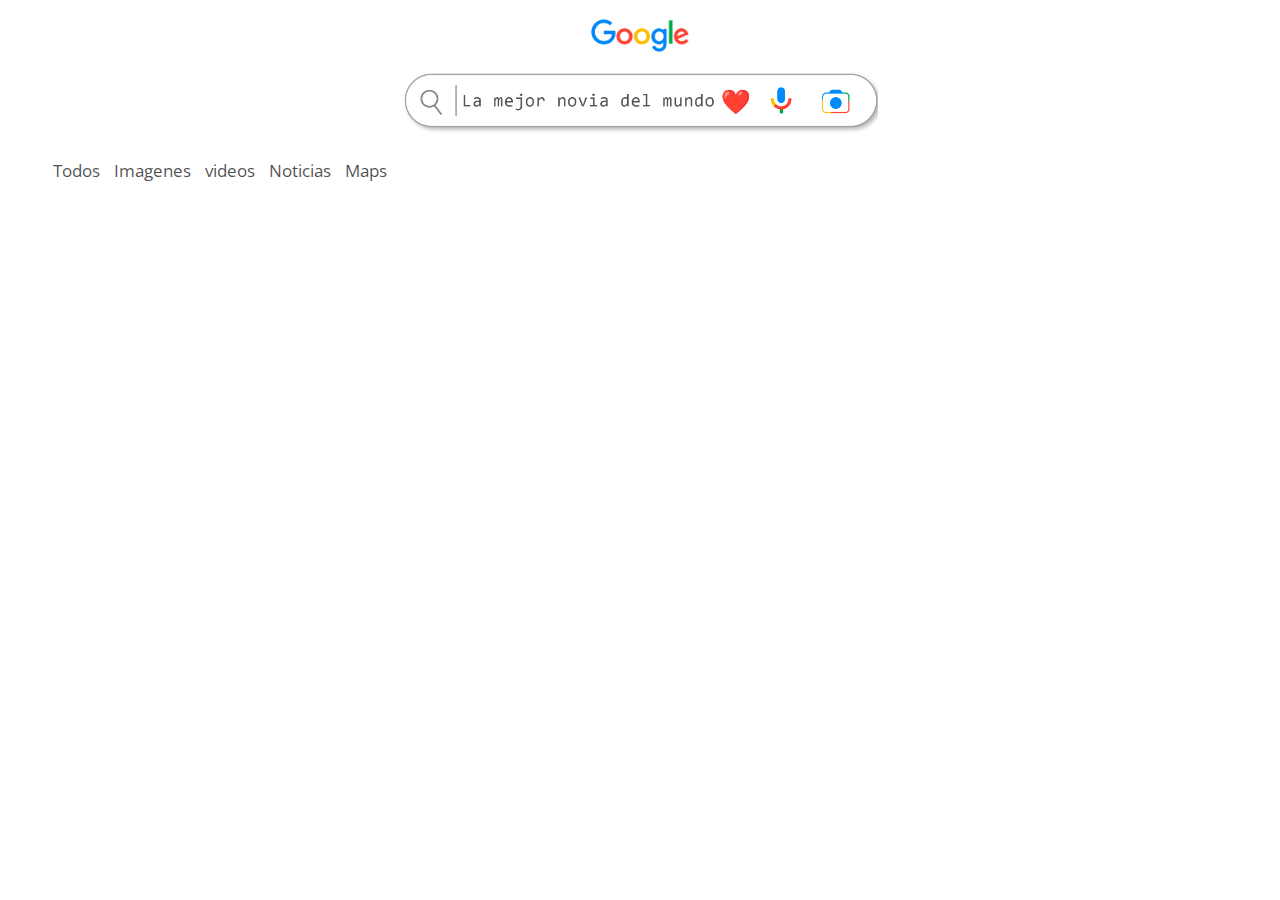
==== pages/videos.html @ eec00a5d "segundo commit" ====
<!DOCTYPE html>
<html lang="es">
<head>
    <meta charset="UTF-8">
    <meta name="viewport" content="width=device-width, initial-scale=1.0">
    <title>videos</title>

    <!--CSS-->
    <link rel="stylesheet" href="../css/main.css">
    <!--Fin CSS-->

    <!--fuentes-->
    <link rel="preconnect" href="https://fonts.googleapis.com">
    <link rel="preconnect" href="https://fonts.gstatic.com" crossorigin>
    <link href="https://fonts.googleapis.com/css2?family=Encode+Sans:wght@100;200;300;400;500;600;700;800;900&family=Open+Sans:ital,wght@0,300;0,400;0,500;0,600;0,700;0,800;1,300;1,400;1,500;1,600;1,700;1,800&display=swap" rel="stylesheet">
    <!--Fin fuentes-->
</head>
<body>
    <header>
        <div>
            <div class="logo-google">
                <img src="..//assets/logo-Google.png" id="logo-google">
            </div>

            <div class="buscador-google">
                <img src="../assets/buscador.png" id="buscador-google">
            </div>

            <div class="secciones-google">
                <ul>
                    <li><a>Todos</a></li>
                    <li><a href="../index.html">Imagenes</a></li>
                    <li><a href="../pages/videos.html">videos</a></li>
                    <li><a>Noticias</a></li>
                    <li><a>Maps</a></li>
                </ul>
            </div>
        </div>
    </header>
</body>
</html>
---- css/main.css ----
/* Imports */
.section-imagenes {
  text-align: center;
  justify-content: center;
  width: 100%;
  display: grid;
  grid-template-columns: repeat(2, 0.5fr);
  grid-gap: 3px;
}
.section-imagenes #img1 {
  height: 290px;
}
.section-imagenes #img5 {
  height: 190px;
}
.section-imagenes #img2 {
  height: 166px;
}
.section-imagenes #img6 {
  height: 166px;
}
.section-imagenes #img4 {
  height: 190px;
}
.section-imagenes #img3 {
  height: 290px;
}

.secciones-google a:active {
  color: black;
  text-decoration: underline;
}

* {
  background-color: #ffffff;
  font-family: "Encode Sans", sans-serif;
  font-family: "Open Sans", sans-serif;
}

header {
  height: 20%;
}
header .logo-google {
  text-align: center;
}
header .logo-google #logo-google {
  height: 55px;
}
header .buscador-google {
  text-align: center;
}
header .buscador-google #buscador-google {
  height: 70px;
}
header .secciones-google ul {
  justify-content: center;
}
header .secciones-google ul li {
  list-style: none;
  display: inline;
}
header .secciones-google ul li a {
  color: hwb(0 0% 100%/0.7);
  text-decoration: none;
  font-size: 17px;
  padding: 0 5px;
}

/*# sourceMappingURL=main.css.map */
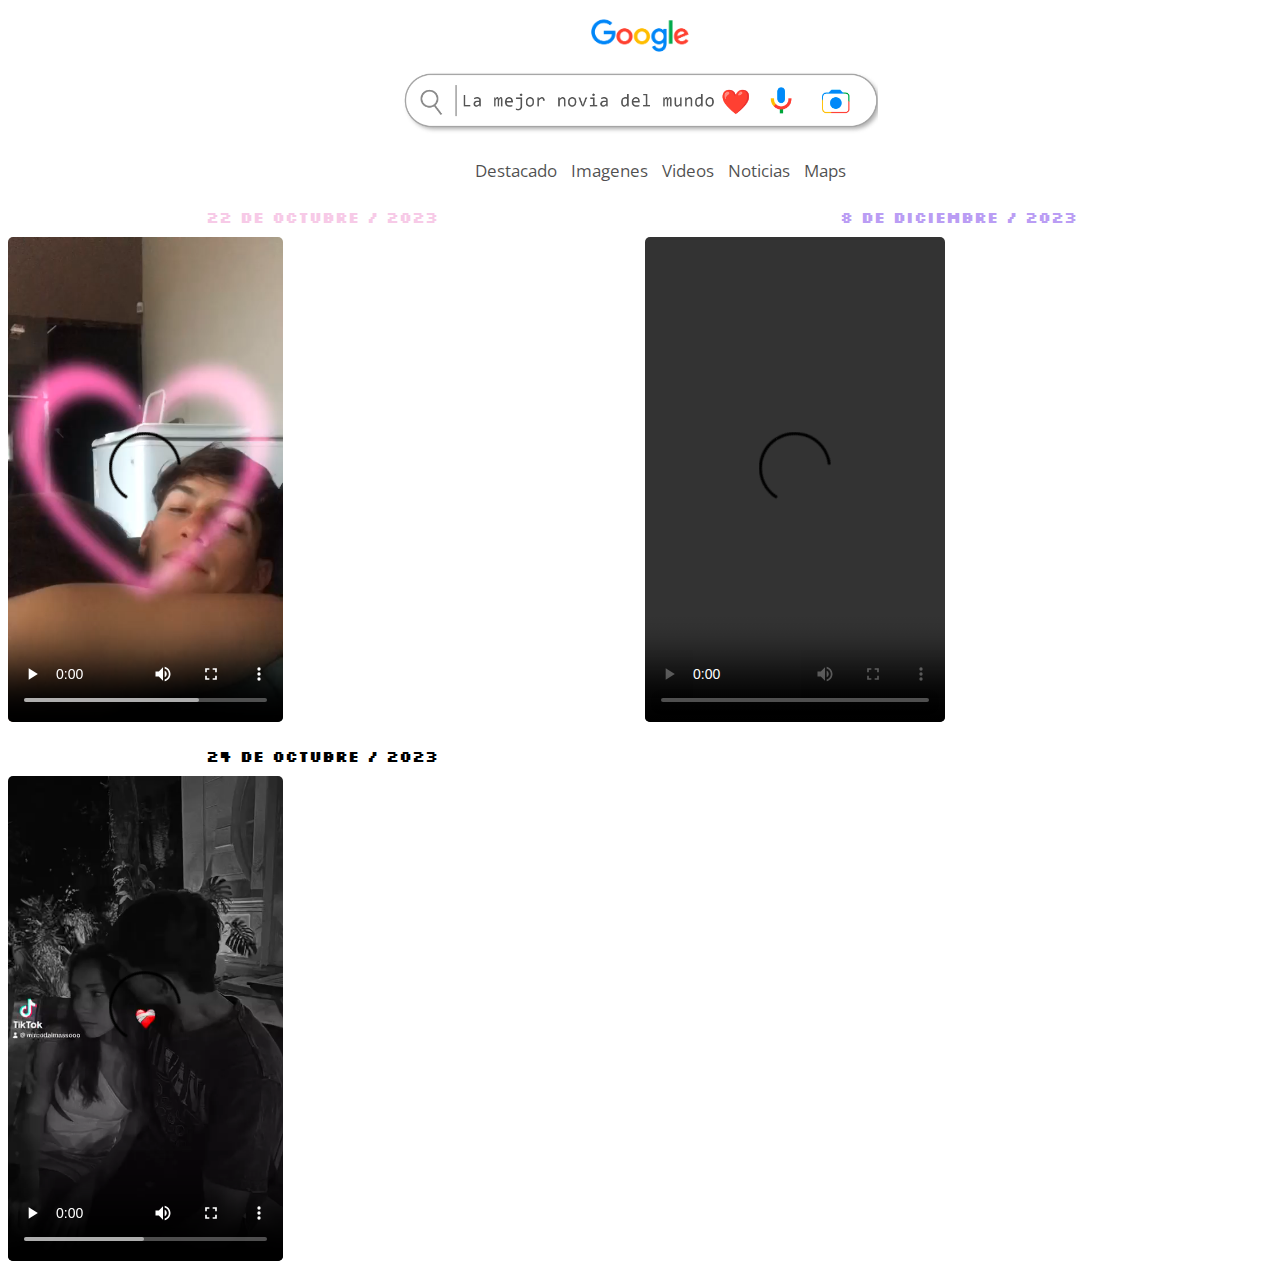
==== commit 34397a38: "tercer commit" ====
--- a/pages/videos.html
+++ b/pages/videos.html
@@ -13,7 +13,12 @@
     <link rel="preconnect" href="https://fonts.googleapis.com">
     <link rel="preconnect" href="https://fonts.gstatic.com" crossorigin>
     <link href="https://fonts.googleapis.com/css2?family=Encode+Sans:wght@100;200;300;400;500;600;700;800;900&family=Open+Sans:ital,wght@0,300;0,400;0,500;0,600;0,700;0,800;1,300;1,400;1,500;1,600;1,700;1,800&display=swap" rel="stylesheet">
+    
+    <link rel="preconnect" href="https://fonts.googleapis.com">
+    <link rel="preconnect" href="https://fonts.gstatic.com" crossorigin>
+    <link href="https://fonts.googleapis.com/css2?family=Silkscreen&display=swap" rel="stylesheet"> 
     <!--Fin fuentes-->
+
 </head>
 <body>
     <header>
@@ -28,14 +33,31 @@
 
             <div class="secciones-google">
                 <ul>
-                    <li><a>Todos</a></li>
+                    <li><a href="./destacado.html">Destacado</a></li>
                     <li><a href="../index.html">Imagenes</a></li>
-                    <li><a href="../pages/videos.html">videos</a></li>
+                    <li><a href="../pages/videos.html">Videos</a></li>
                     <li><a>Noticias</a></li>
                     <li><a>Maps</a></li>
                 </ul>
             </div>
         </div>
     </header>
+
+    <main>
+        <div class="section-videos">
+            <div class="box-1">
+                <h1>22 de octubre / 2023</h1>
+                <video controls id="video1" src="../assets/Video 1.mp4"></video>
+            </div>
+            <div class="box-2">
+                <h1>8 de diciembre / 2023</h1>
+                <video controls id="video2" src="../assets/Video 2.mp4"></video>
+            </div>
+            <div class="box-3">
+                <h1>24 de octubre / 2023</h1>
+                <video controls id="video3" src="../assets/Video 3.mp4"></video>
+            </div>
+        </div>
+    </main>
 </body>
 </html>--- a/css/main.css
+++ b/css/main.css
@@ -2,13 +2,12 @@
 .section-imagenes {
   text-align: center;
   justify-content: center;
-  width: 100%;
   display: grid;
   grid-template-columns: repeat(2, 0.5fr);
-  grid-gap: 3px;
+  grid-gap: 10px;
 }
 .section-imagenes #img1 {
-  height: 290px;
+  height: 355px;
 }
 .section-imagenes #img5 {
   height: 190px;
@@ -23,12 +22,39 @@
   height: 190px;
 }
 .section-imagenes #img3 {
-  height: 290px;
+  height: 355px;
+}
+.section-imagenes #img8, .section-imagenes #img9 {
+  height: 166px;
 }
 
-.secciones-google a:active {
-  color: black;
-  text-decoration: underline;
+.section-videos {
+  display: grid;
+  grid-template-columns: repeat(2, 1fr);
+  grid-gap: 10px;
+}
+.section-videos .box-1 h1, .section-videos .box-2 h1, .section-videos .box-3 h1 {
+  font-family: "Silkscreen", sans-serif;
+  font-size: 15px;
+  text-align: center;
+}
+.section-videos .box-1 h1 {
+  color: #f7cae7;
+}
+.section-videos .box-2 h1 {
+  color: #ba9df4;
+}
+.section-videos #video1, .section-videos #video2, .section-videos #video3 {
+  height: 485px;
+  border-radius: 5px;
+}
+
+.section-destacado {
+  text-align: center;
+}
+
+#destacado {
+  height: 900px;
 }
 
 * {
@@ -53,7 +79,7 @@
   height: 70px;
 }
 header .secciones-google ul {
-  justify-content: center;
+  text-align: center;
 }
 header .secciones-google ul li {
   list-style: none;
@@ -66,4 +92,9 @@
   padding: 0 5px;
 }
 
+.secciones-google a:active {
+  font-weight: 900;
+  text-decoration: underline;
+}
+
 /*# sourceMappingURL=main.css.map */
